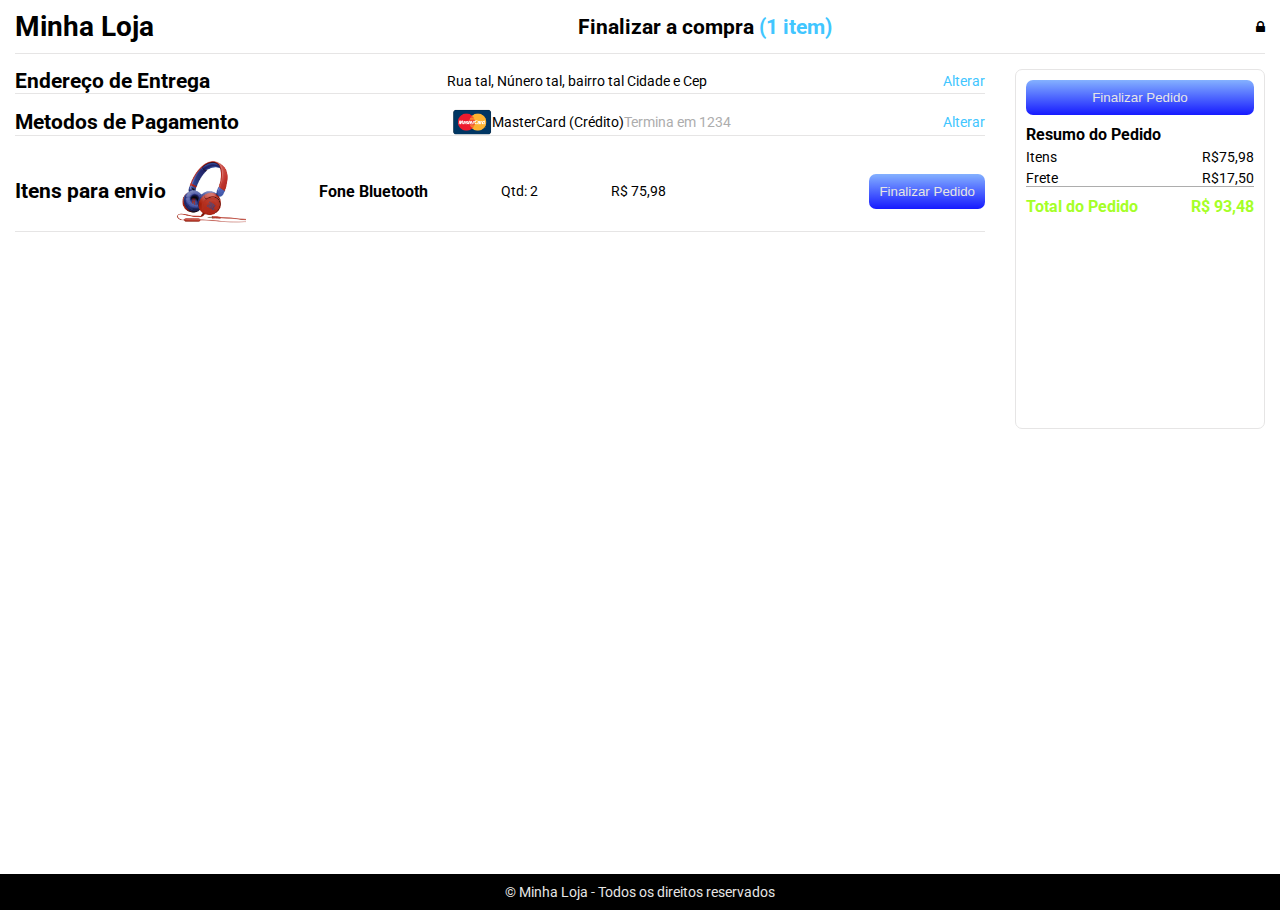
==== chekout.html @ c949adeb "first commit" ====
<!DOCTYPE html>
<html lang="pt-br">

<head>
    <meta charset="UTF-8">
    <meta http-equiv="X-UA-Compatible" content="IE=edge">
    <meta name="viewport" content="width=device-width, initial-scale=1.0">
    <title>Finalize sua Compra</title>
    <link rel="stylesheet" href="chekout.css">
    <link rel="stylesheet" href="https://cdnjs.cloudflare.com/ajax/libs/font-awesome/4.7.0/css/font-awesome.min.css">
</head>

<body>
    <header>

        <h1>Minha Loja</h1>

        <h2>Finalizar a compra <a href="#items">(1 item)</a></h2>
        <i class="fa fa-lock"></i>

    </header>
    <section>
        <main>
            <div class="steps">
                <h2>Endereço de Entrega</h2>
                <p>Rua tal, Núnero tal, bairro tal Cidade e Cep</p>
                <a>Alterar</a>
            </div>
            <div class="steps">
                <h2>Metodos de Pagamento</h2>
                <div class="pagamento">
                    <img src="master.png" width="40px" alt="">
                    MasterCard (Crédito) <span>Termina em 1234</span>
                </div>
                <a>Alterar</a>

            </div>
            <div class="steps" id="items">
                <h2>Itens para envio</h2>
                <div class="items-container">
                <div class="item">
                    <img src="hedfone.webp">
                    <h3>Fone Bluetooth</h3>
                    <span>Qtd: 2</span>
                    <span class="preco">R$ 75,98</span>
                </div>
            </div>
            <button class="finalizar-pedido">Finalizar Pedido</button>
        </div>
        </main>
        <aside>
            <button class="finalizar-pedido">Finalizar Pedido</button>
            <div class="resumo">
                <h3>Resumo do Pedido</h3>
                <div class="detalhe">
                    <p>Itens</p>
                    <p>R$75,98</p>
                </div>
                <div class="detalhe">
                    <p>Frete</p>
                    <p>R$17,50</p>
                </div>
            </div>
            <div class="total-pedido">
                <h3>Total do Pedido</h3>
                <h3>R$ 93,48</h3>
            </div>           

        </aside>
    </section>
    <footer>
        &copy; Minha Loja - Todos os direitos reservados
    </footer>

</body>

</html>
---- chekout.css ----
@import url("https://fonts.googleapis.com/css2?family=Roboto:ital,wght@0,100;0,300;0,400;0,500;0,700;0,900;1,100;1,300;1,400;1,500;1,700;1,900&display=swap");

:root{
    --color-point-1: #161aff;
    --color-point-2: #84b1ff;
    --cinza-1: #e6e5e5;
    --cinza-2: #adadad;
    --checkout-link-color: #41c6ff;
    --verde-1: #a5ff27;

}
*{
    margin: 0;
    padding: 0;
    box-sizing: border-box;
}
body{
    font-family: Roboto, sans-serif;
    font-size: 14px;
}
header{
   /* background-image: linear-gradient(to top, var(--color-point-1), var(--color-point-2));*/
   display: flex;
   justify-content: space-between;
   align-items: center;
   padding: 10px 0px;
   margin: 0px 15px;
   border-bottom: 1px solid var(--cinza-1);
   max-height: 55px;
}
header > h2 >a{
    color: var(--checkout-link-color);
    text-decoration: none;

}
header > h2 > a:hover{
    filter: brightness(80%);
}
section{
    display: flex;
    flex-direction: row;
    justify-content: space-between;
    padding: 0px 15px;
    margin-top: 15px;
    height: calc(100vh - 55px - 40px);
}
section > main{
    display: flex;
    flex-direction: column;
    flex-grow: 1;
    margin-right: 30px;
    gap: 15px;

}
section > main > .steps{
    display: flex;
    flex-direction: row;
    justify-content: space-between;
    align-items: center;
    border-bottom: 1px solid var(--cinza-1);
}
section >main > .steps >a{
    text-decoration: none;
    color: var(--checkout-link-color);

}
section >main > .steps >a:hover{
    filter: brightness(80%);
}
.pagamento{
    display: flex;
    align-items: center;
    justify-content: space-between;

}
.pagamento >span{
    color: var(--cinza-2);
}
#items > .items-container > .item {
    display: flex;
    flex-direction: row;
    justify-content: space-between;
    max-width: 500px;
    min-width: 300px;
    align-items: center;
    align-items: center;

}
#items > .items-container{
    flex-grow: 1;
}

.item >img {
    max-width: 80px;

}
.finalizar-pedido{
    background-image: linear-gradient(to top, var(--color-point-1), var(--color-point-2));
    border-radius: 7px;
    padding: 10px;
    color: var(--cinza-1);
    border: none; 
    cursor:pointer;   
}
section >aside{
    
    padding: 10px;
    border: 1px solid var(--cinza-1);
    max-height: 40vh;
    border-radius: 7px;
    min-width: 250px;
    display: flex;
    flex-direction: column;
    gap: 10px;
}
    
section > aside > .resumo{
    display: flex;
    flex-direction: column;
    gap: 5px;
    border-bottom: 1px solid var(--cinza-2);

}
section > aside > .resumo > .detalhe{
    display: flex;
    align-items: center;
    justify-content: space-between;

}
.total-pedido{
    display: flex;
    justify-content: space-between;
    align-items: center;
    color: var(--verde-1);
}
footer{
    text-align: center;
    background-color: #000;
    color: var(--cinza-1);
    padding-top: 10px;
    padding-bottom: 10px;
}
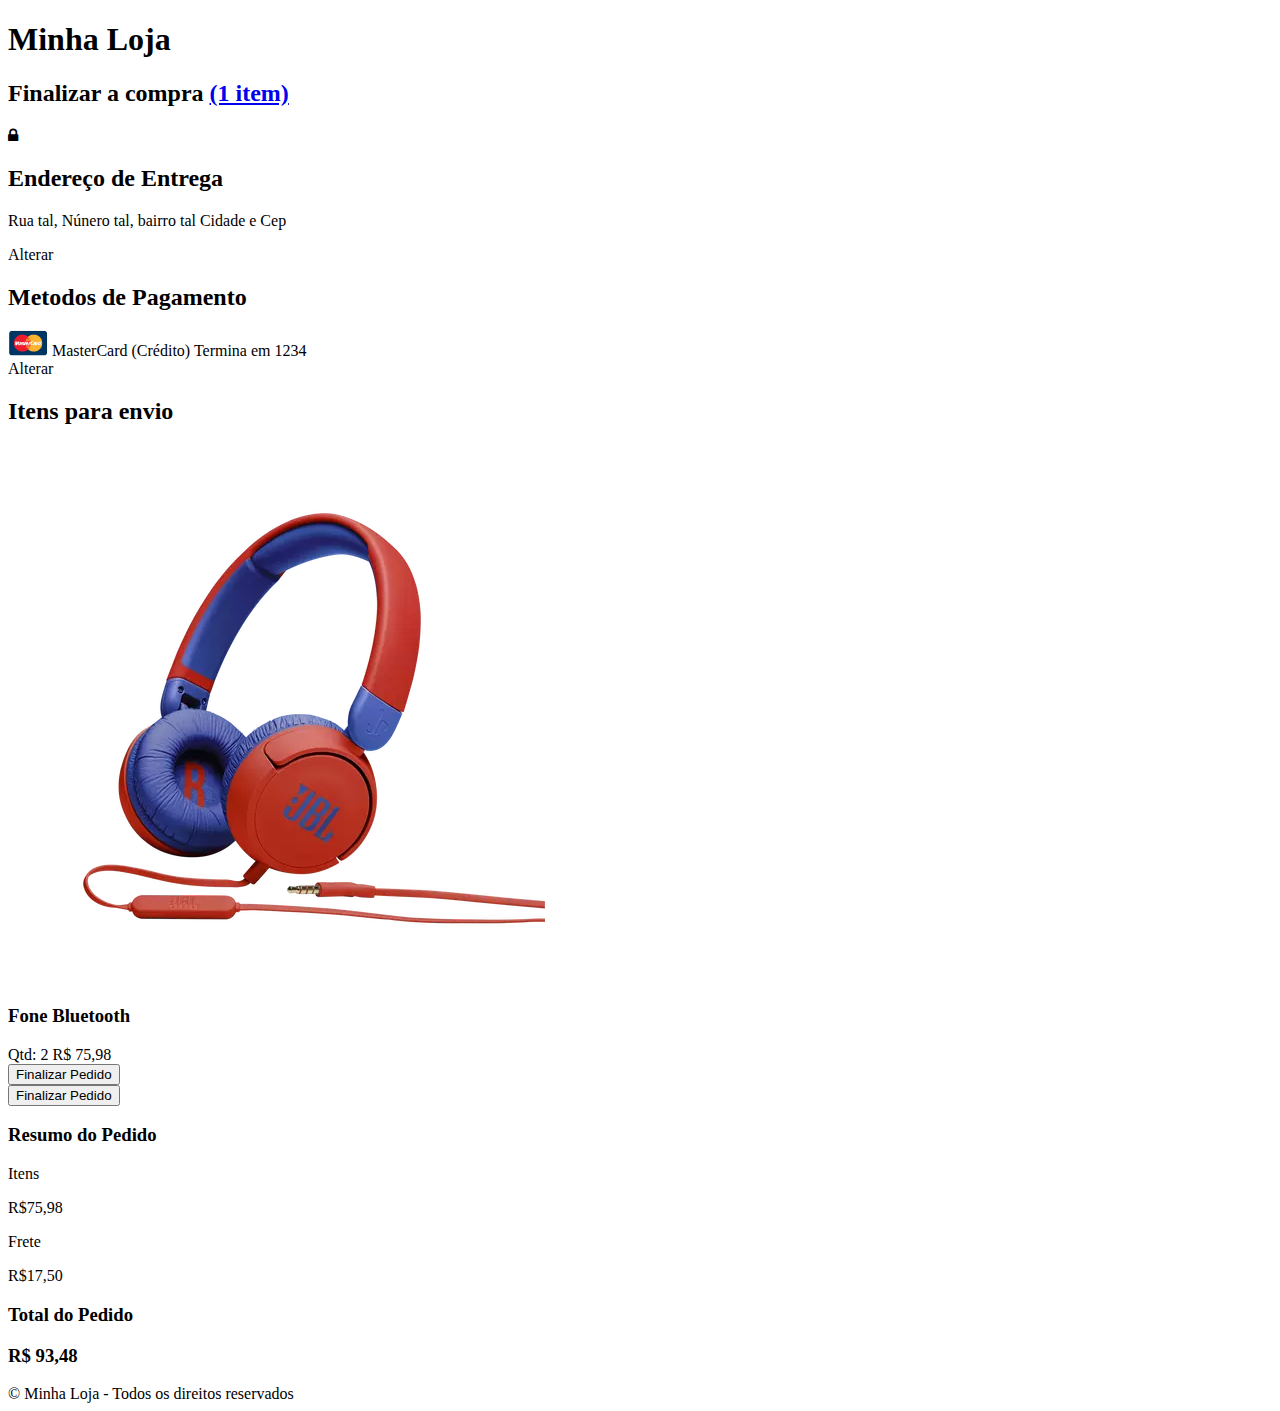
==== commit a4168046: "correção dos arquivos" ====
--- a/chekout.html
+++ b/chekout.html
@@ -6,7 +6,7 @@
     <meta http-equiv="X-UA-Compatible" content="IE=edge">
     <meta name="viewport" content="width=device-width, initial-scale=1.0">
     <title>Finalize sua Compra</title>
-    <link rel="stylesheet" href="chekout.css">
+    <link rel="stylesheet" href="/Loja Virtual/css/chekout.css">
     <link rel="stylesheet" href="https://cdnjs.cloudflare.com/ajax/libs/font-awesome/4.7.0/css/font-awesome.min.css">
 </head>
 
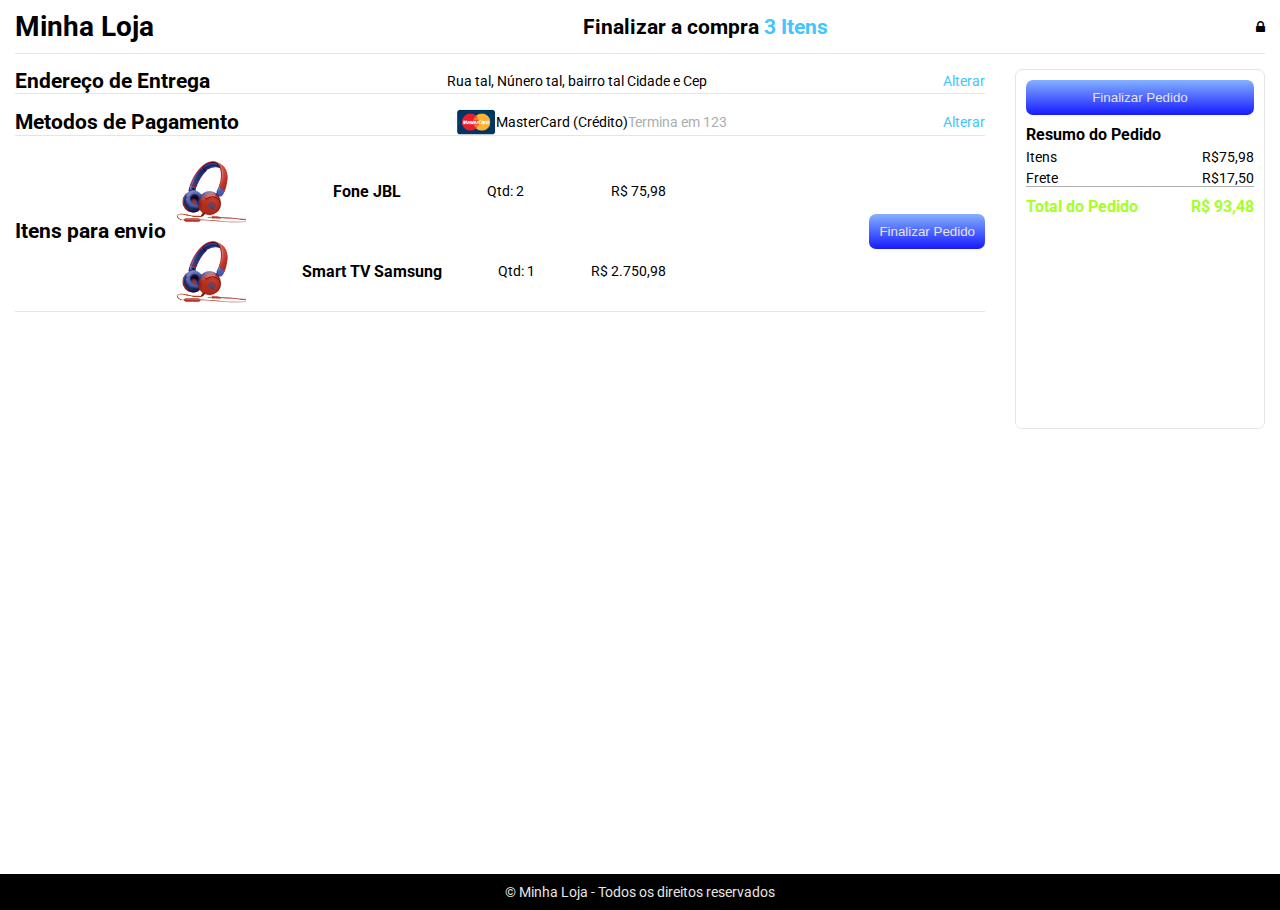
==== commit d0ef9d2c: "Implementa funçao para obeter e rederizar itens do carrinho" ====
--- a/chekout.html
+++ b/chekout.html
@@ -6,11 +6,11 @@
     <meta http-equiv="X-UA-Compatible" content="IE=edge">
     <meta name="viewport" content="width=device-width, initial-scale=1.0">
     <title>Finalize sua Compra</title>
-    <link rel="stylesheet" href="/Loja Virtual/css/chekout.css">
+    <link rel="stylesheet" href="css/chekout.css">
     <link rel="stylesheet" href="https://cdnjs.cloudflare.com/ajax/libs/font-awesome/4.7.0/css/font-awesome.min.css">
 </head>
 
-<body>
+<body onload="main()">
     <header>
 
         <h1>Minha Loja</h1>
@@ -29,8 +29,8 @@
             <div class="steps">
                 <h2>Metodos de Pagamento</h2>
                 <div class="pagamento">
-                    <img src="master.png" width="40px" alt="">
-                    MasterCard (Crédito) <span>Termina em 1234</span>
+                    <img src="img/master.png" width="40px" alt="">
+                    MasterCard (Crédito) <span>Termina em 123</span>
                 </div>
                 <a>Alterar</a>
 
@@ -38,12 +38,7 @@
             <div class="steps" id="items">
                 <h2>Itens para envio</h2>
                 <div class="items-container">
-                <div class="item">
-                    <img src="hedfone.webp">
-                    <h3>Fone Bluetooth</h3>
-                    <span>Qtd: 2</span>
-                    <span class="preco">R$ 75,98</span>
-                </div>
+                
             </div>
             <button class="finalizar-pedido">Finalizar Pedido</button>
         </div>
@@ -71,6 +66,7 @@
     <footer>
         &copy; Minha Loja - Todos os direitos reservados
     </footer>
+    <script type="text/javascript" src="chekout.js"></script>
 
 </body>
 
--- a/css/chekout.css
+++ b/css/chekout.css
@@ -0,0 +1,135 @@
+@import url("https://fonts.googleapis.com/css2?family=Roboto:ital,wght@0,100;0,300;0,400;0,500;0,700;0,900;1,100;1,300;1,400;1,500;1,700;1,900&display=swap");
+@import url(vars.css);
+
+*{
+    margin: 0;
+    padding: 0;
+    box-sizing: border-box;
+}
+body{
+    font-family: Roboto, sans-serif;
+    font-size: 14px;
+}
+header{
+   /* background-image: linear-gradient(to top, var(--color-point-1), var(--color-point-2));*/
+   display: flex;
+   justify-content: space-between;
+   align-items: center;
+   padding: 10px 0px;
+   margin: 0px 15px;
+   border-bottom: 1px solid var(--cinza-1);
+   max-height: 55px;
+}
+header > h2 >a{
+    color: var(--checkout-link-color);
+    text-decoration: none;
+
+}
+header > h2 > a:hover{
+    filter: brightness(80%);
+}
+section{
+    display: flex;
+    flex-direction: row;
+    justify-content: space-between;
+    padding: 0px 15px;
+    margin-top: 15px;
+    height: calc(100vh - 55px - 40px);
+}
+section > main{
+    display: flex;
+    flex-direction: column;
+    flex-grow: 1;
+    margin-right: 30px;
+    gap: 15px;
+
+}
+section > main > .steps{
+    display: flex;
+    flex-direction: row;
+    justify-content: space-between;
+    align-items: center;
+    border-bottom: 1px solid var(--cinza-1);
+}
+section >main > .steps >a{
+    text-decoration: none;
+    color: var(--checkout-link-color);
+
+}
+section >main > .steps >a:hover{
+    filter: brightness(80%);
+}
+.pagamento{
+    display: flex;
+    align-items: center;
+    justify-content: space-between;
+
+}
+.pagamento >span{
+    color: var(--cinza-2);
+}
+#items > .items-container > .item {
+    display: flex;
+    flex-direction: row;
+    justify-content: space-between;
+    max-width: 500px;
+    min-width: 300px;
+    align-items: center;
+    align-items: center;
+
+}
+#items > .items-container{
+    flex-grow: 1;
+}
+
+.item >img {
+    max-width: 80px;
+
+}
+.finalizar-pedido{
+    background-image: linear-gradient(to top, var(--color-point-1), var(--color-point-2));
+    border-radius: 7px;
+    padding: 10px;
+    color: var(--cinza-1);
+    border: none; 
+    cursor:pointer;   
+}
+section >aside{
+    
+    padding: 10px;
+    border: 1px solid var(--cinza-1);
+    max-height: 40vh;
+    border-radius: 7px;
+    min-width: 250px;
+    display: flex;
+    flex-direction: column;
+    gap: 10px;
+}
+    
+section > aside > .resumo{
+    display: flex;
+    flex-direction: column;
+    gap: 5px;
+    border-bottom: 1px solid var(--cinza-2);
+
+}
+section > aside > .resumo > .detalhe{
+    display: flex;
+    align-items: center;
+    justify-content: space-between;
+
+}
+.total-pedido{
+    display: flex;
+    justify-content: space-between;
+    align-items: center;
+    color: var(--verde-1);
+}
+footer{
+    text-align: center;
+    background-color: #000;
+    color: var(--cinza-1);
+    padding-top: 10px;
+    padding-bottom: 10px;
+}
+
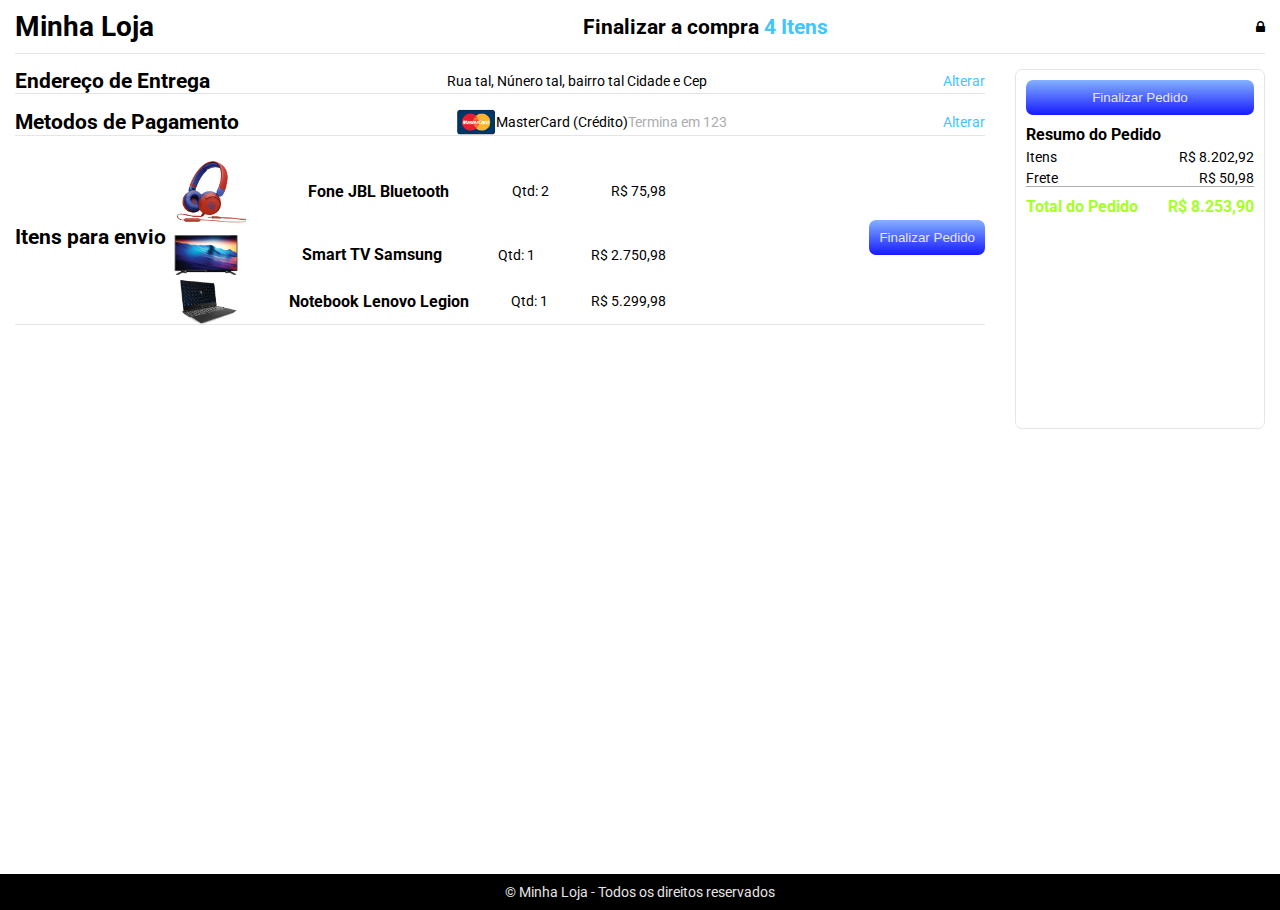
==== commit c0fadc49: "Implementa cálculos na tela de checkout" ====
--- a/chekout.html
+++ b/chekout.html
@@ -38,10 +38,10 @@
             <div class="steps" id="items">
                 <h2>Itens para envio</h2>
                 <div class="items-container">
-                
+
+                </div>
+                <button class="finalizar-pedido">Finalizar Pedido</button>
             </div>
-            <button class="finalizar-pedido">Finalizar Pedido</button>
-        </div>
         </main>
         <aside>
             <button class="finalizar-pedido">Finalizar Pedido</button>
@@ -49,24 +49,24 @@
                 <h3>Resumo do Pedido</h3>
                 <div class="detalhe">
                     <p>Itens</p>
-                    <p>R$75,98</p>
+                    <p id="itens-total"></p>
                 </div>
                 <div class="detalhe">
                     <p>Frete</p>
-                    <p>R$17,50</p>
+                    <p id="frete-total"></p>
                 </div>
             </div>
             <div class="total-pedido">
                 <h3>Total do Pedido</h3>
-                <h3>R$ 93,48</h3>
-            </div>           
+                <h3 id="pedido-total"></h3>
+            </div>
 
         </aside>
     </section>
     <footer>
         &copy; Minha Loja - Todos os direitos reservados
     </footer>
-    <script type="text/javascript" src="chekout.js"></script>
+    <script type="text/javascript" src="js/chekout.js"></script>
 
 </body>
 
